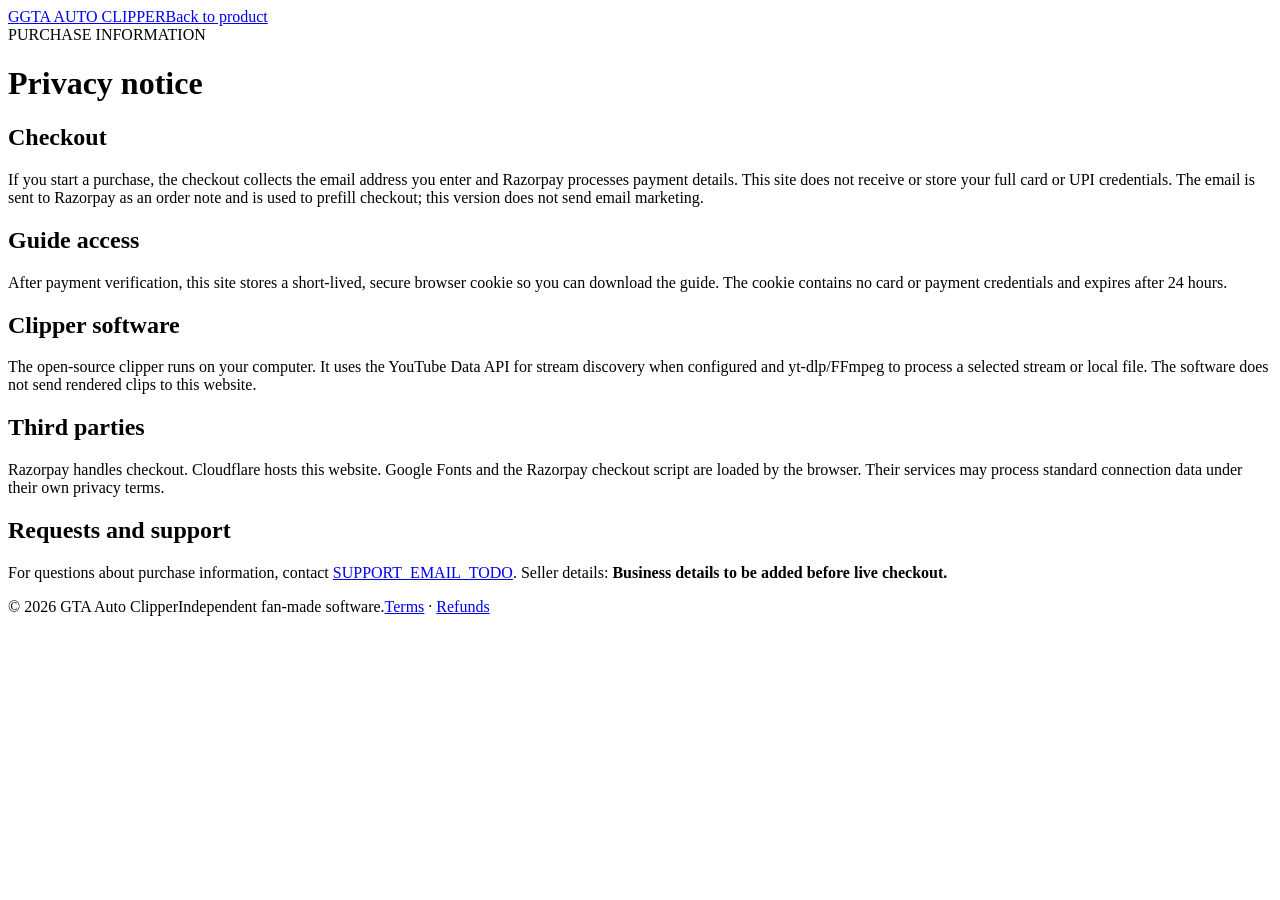
==== site/privacy.html @ 1763d026 "Publish GTA Auto Clipper source" ====
<!doctype html><html lang="en"><head><meta charset="utf-8"><meta name="viewport" content="width=device-width,initial-scale=1"><meta name="theme-color" content="#10110f"><title>Privacy — GTA Auto Clipper</title><link rel="stylesheet" href="/styles.css"></head><body><header class="topbar wrap"><a class="brand" href="/"><span class="brand-mark">G</span><span>GTA AUTO CLIPPER</span></a><a class="nav-cta" href="/">Back to product</a></header><main class="wrap section policy"><div class="eyebrow">PURCHASE INFORMATION</div><h1>Privacy notice</h1><h2>Checkout</h2><p>If you start a purchase, the checkout collects the email address you enter and Razorpay processes payment details. This site does not receive or store your full card or UPI credentials. The email is sent to Razorpay as an order note and is used to prefill checkout; this version does not send email marketing.</p><h2>Guide access</h2><p>After payment verification, this site stores a short-lived, secure browser cookie so you can download the guide. The cookie contains no card or payment credentials and expires after 24 hours.</p><h2>Clipper software</h2><p>The open-source clipper runs on your computer. It uses the YouTube Data API for stream discovery when configured and yt-dlp/FFmpeg to process a selected stream or local file. The software does not send rendered clips to this website.</p><h2>Third parties</h2><p>Razorpay handles checkout. Cloudflare hosts this website. Google Fonts and the Razorpay checkout script are loaded by the browser. Their services may process standard connection data under their own privacy terms.</p><h2>Requests and support</h2><p>For questions about purchase information, contact <a href="mailto:SUPPORT_EMAIL_TODO">SUPPORT_EMAIL_TODO</a>. Seller details: <strong>Business details to be added before live checkout.</strong></p></main><footer class="footer"><div class="wrap footer-bottom"><span>© <span class="year">2026</span> GTA Auto Clipper</span><span>Independent fan-made software.</span><span><a href="/terms.html">Terms</a> · <a href="/refunds.html">Refunds</a></span></div></footer></body></html>
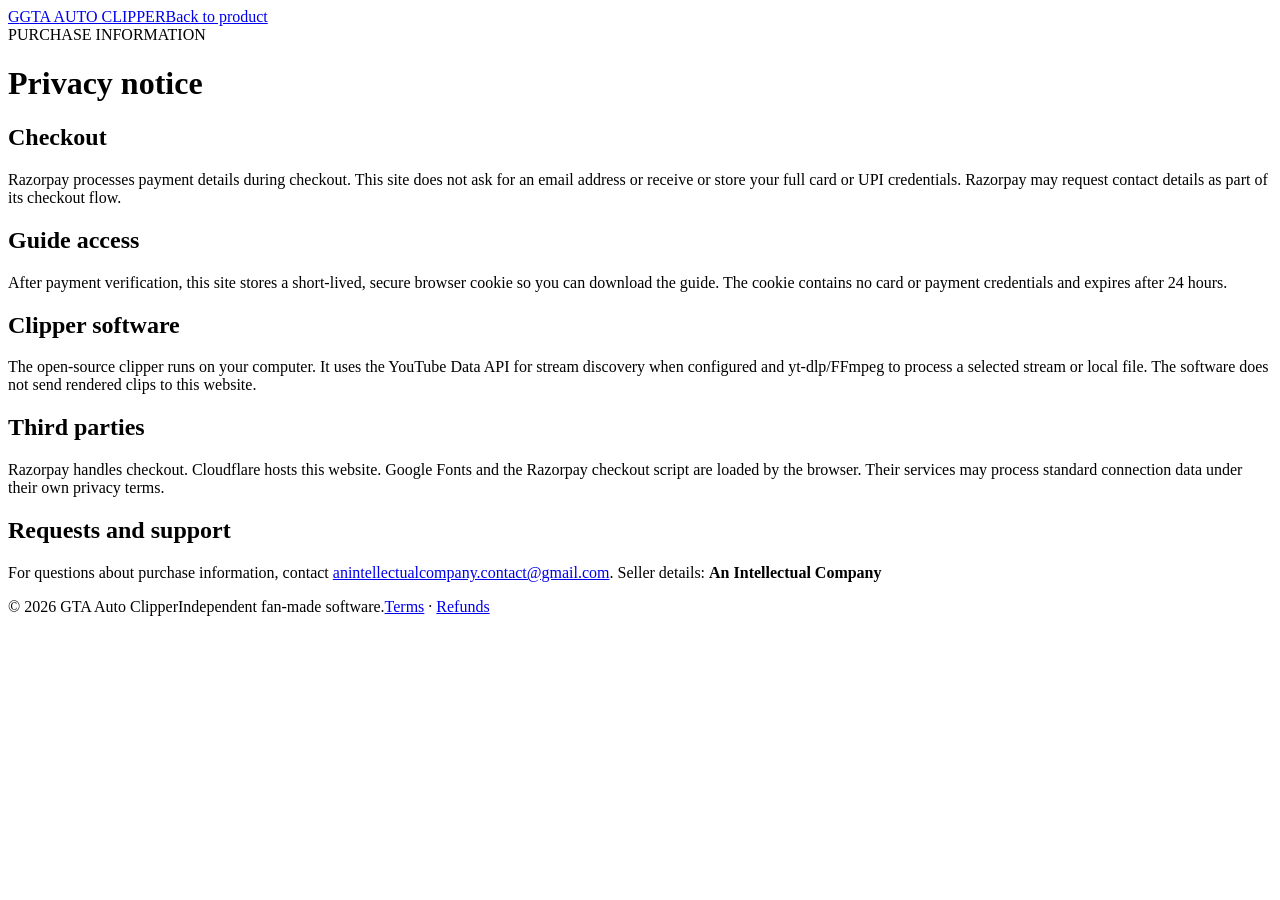
==== commit 0114ff73: "Promote hands-off GTA clipping workflow" ====
--- a/site/privacy.html
+++ b/site/privacy.html
@@ -1 +1 @@
-<!doctype html><html lang="en"><head><meta charset="utf-8"><meta name="viewport" content="width=device-width,initial-scale=1"><meta name="theme-color" content="#10110f"><title>Privacy — GTA Auto Clipper</title><link rel="stylesheet" href="/styles.css"></head><body><header class="topbar wrap"><a class="brand" href="/"><span class="brand-mark">G</span><span>GTA AUTO CLIPPER</span></a><a class="nav-cta" href="/">Back to product</a></header><main class="wrap section policy"><div class="eyebrow">PURCHASE INFORMATION</div><h1>Privacy notice</h1><h2>Checkout</h2><p>If you start a purchase, the checkout collects the email address you enter and Razorpay processes payment details. This site does not receive or store your full card or UPI credentials. The email is sent to Razorpay as an order note and is used to prefill checkout; this version does not send email marketing.</p><h2>Guide access</h2><p>After payment verification, this site stores a short-lived, secure browser cookie so you can download the guide. The cookie contains no card or payment credentials and expires after 24 hours.</p><h2>Clipper software</h2><p>The open-source clipper runs on your computer. It uses the YouTube Data API for stream discovery when configured and yt-dlp/FFmpeg to process a selected stream or local file. The software does not send rendered clips to this website.</p><h2>Third parties</h2><p>Razorpay handles checkout. Cloudflare hosts this website. Google Fonts and the Razorpay checkout script are loaded by the browser. Their services may process standard connection data under their own privacy terms.</p><h2>Requests and support</h2><p>For questions about purchase information, contact <a href="mailto:SUPPORT_EMAIL_TODO">SUPPORT_EMAIL_TODO</a>. Seller details: <strong>Business details to be added before live checkout.</strong></p></main><footer class="footer"><div class="wrap footer-bottom"><span>© <span class="year">2026</span> GTA Auto Clipper</span><span>Independent fan-made software.</span><span><a href="/terms.html">Terms</a> · <a href="/refunds.html">Refunds</a></span></div></footer></body></html>
+<!doctype html><html lang="en"><head><meta charset="utf-8"><meta name="viewport" content="width=device-width,initial-scale=1"><meta name="theme-color" content="#10110f"><title>Privacy — GTA Auto Clipper</title><link rel="stylesheet" href="/styles.css"></head><body><header class="topbar wrap"><a class="brand" href="/"><span class="brand-mark">G</span><span>GTA AUTO CLIPPER</span></a><a class="nav-cta" href="/">Back to product</a></header><main class="wrap section policy"><div class="eyebrow">PURCHASE INFORMATION</div><h1>Privacy notice</h1><h2>Checkout</h2><p>Razorpay processes payment details during checkout. This site does not ask for an email address or receive or store your full card or UPI credentials. Razorpay may request contact details as part of its checkout flow.</p><h2>Guide access</h2><p>After payment verification, this site stores a short-lived, secure browser cookie so you can download the guide. The cookie contains no card or payment credentials and expires after 24 hours.</p><h2>Clipper software</h2><p>The open-source clipper runs on your computer. It uses the YouTube Data API for stream discovery when configured and yt-dlp/FFmpeg to process a selected stream or local file. The software does not send rendered clips to this website.</p><h2>Third parties</h2><p>Razorpay handles checkout. Cloudflare hosts this website. Google Fonts and the Razorpay checkout script are loaded by the browser. Their services may process standard connection data under their own privacy terms.</p><h2>Requests and support</h2><p>For questions about purchase information, contact <a href="mailto:anintellectualcompany.contact@gmail.com">anintellectualcompany.contact@gmail.com</a>. Seller details: <strong>An Intellectual Company</strong></p></main><footer class="footer"><div class="wrap footer-bottom"><span>© <span class="year">2026</span> GTA Auto Clipper</span><span>Independent fan-made software.</span><span><a href="/terms.html">Terms</a> · <a href="/refunds.html">Refunds</a></span></div></footer></body></html>
